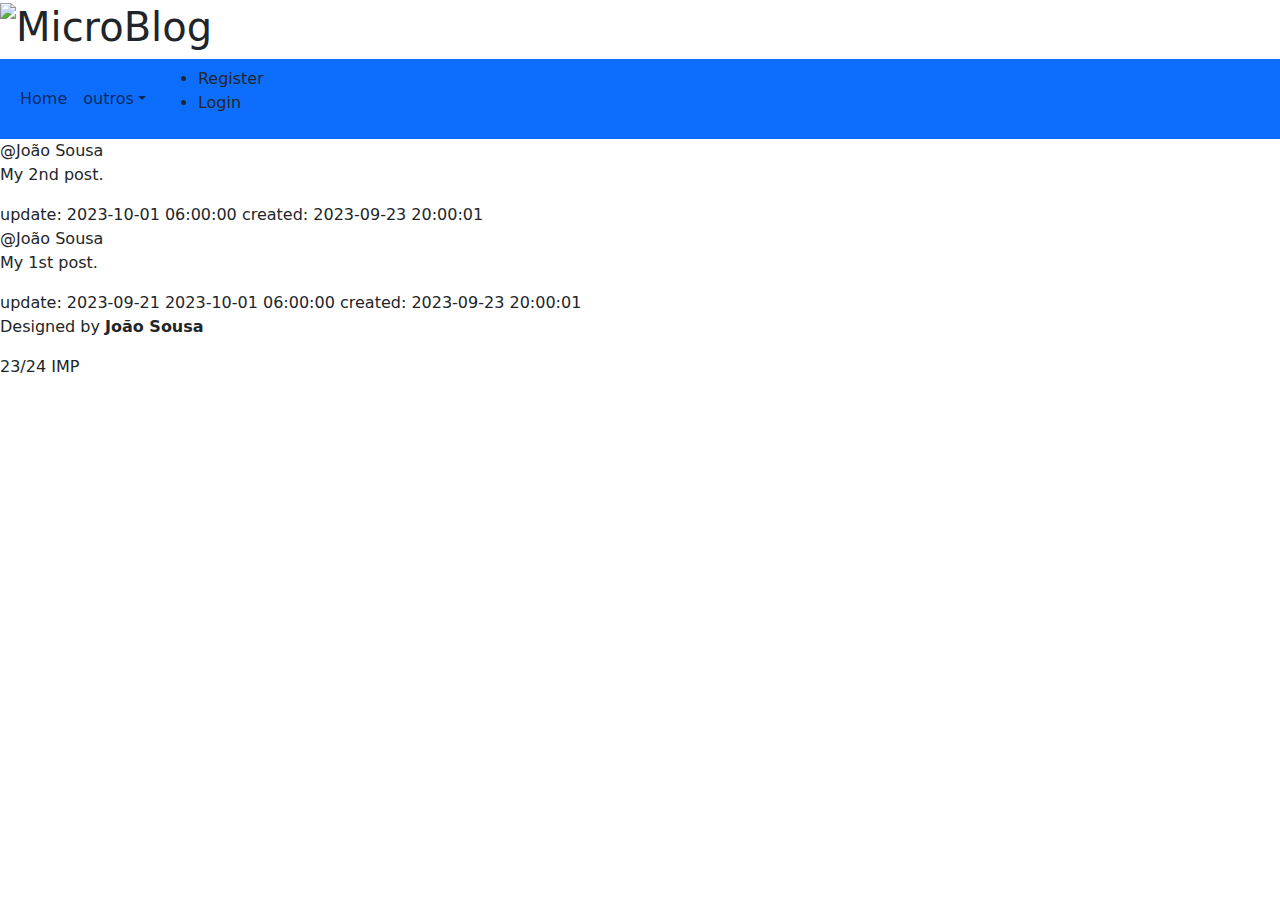
==== index.html @ b3b76b1d "1versao Lab3" ====
<!DOCTYPE html>
<html lang="en">
<head>
    <title>Bootstrap 5 Example</title>
    <meta charset="utf-8">
    <meta name="viewport" content="width=device-width, initial-scale=1">
    <link href="https://cdn.jsdelivr.net/npm/bootstrap@5.3.1/dist/css/bootstrap.min.css" rel="stylesheet">
    <script src="https://cdn.jsdelivr.net/npm/bootstrap@5.3.1/dist/js/bootstrap.bundle.min.js"></script>
</head>
<body>
<header class="header">
    <h1><img src="src/images/microblogging-vs-blogging.ico" alt="MicroBlog"></h1>
</header>

<nav class="navbar navbar-expand-sm bg-primary">
    <div class="container-fluid">
        <!----<a class="navbar-brand" href="#">Logo</a>---->
        <button class="navbar-toggler" type="button" data-bs-toggle="collapse" data-bs-target="#collapsibleNavbar">
            <span class="navbar-toggler-icon"></span>
        </button>
        <div class="collapse navbar-collapse" id="collapsibleNavbar">
            <ul class="navbar-nav">
                <li class="nav-item">
                    <a class="nav-link" href="#">Home</a>
                </li>
                <li class="nav-item dropdown">
                    <a class="nav-link dropdown-toggle" href="#" role="button" data-bs-toggle="dropdown">outros</a>
                    <ul class="dropdown-menu">
                        <li><a class="dropdown-item" href="#">Html</a></li>
                        <li><a class="dropdown-item" href="#">CSS</a></li>
                        <li><a class="dropdown-item" href="#">Javascript</a></li>
                    </ul>
                </li>
            </ul>
        </div>
        <div class="container-fluid">
            <div>
                <ul class="">
                    <li class="nav-item">
                        <a class="nav-link" href="#">Register</a>
                    </li>
                    <li class="nav-item">
                        <a class="nav-link" href="#">Login</a>
                    </li>
                </ul>
            </div>
        </div>
    </div>
</nav>


<div id="posts">

    <div class="content">
        <span class="dados_autor">@João Sousa</span>
        <div class="post">
            <p>My 2nd post.</p>

        </div>
        <span class="update">update: 2023-10-01 06:00:00</span>
        <span class="created">created: 2023-09-23 20:00:01</span>

    </div>


    <div class="content">
        <span class="dados_autor">@João Sousa</span>
        <div class="post">
            <p>My 1st post.</p>

        </div>
        <span class="update">update: 2023-09-21 2023-10-01 06:00:00</span>
        <span class="created">created: 2023-09-23 20:00:01</span>

    </div>
</div>


<footer>
    <div class="footer">
        <div class="owner">
            <p>Designed by <strong>João Sousa</strong></p>
        </div>
        <div class="date">
            <p>23/24 IMP</p>
        </div>
    </div>
</footer>
</body>
</html>
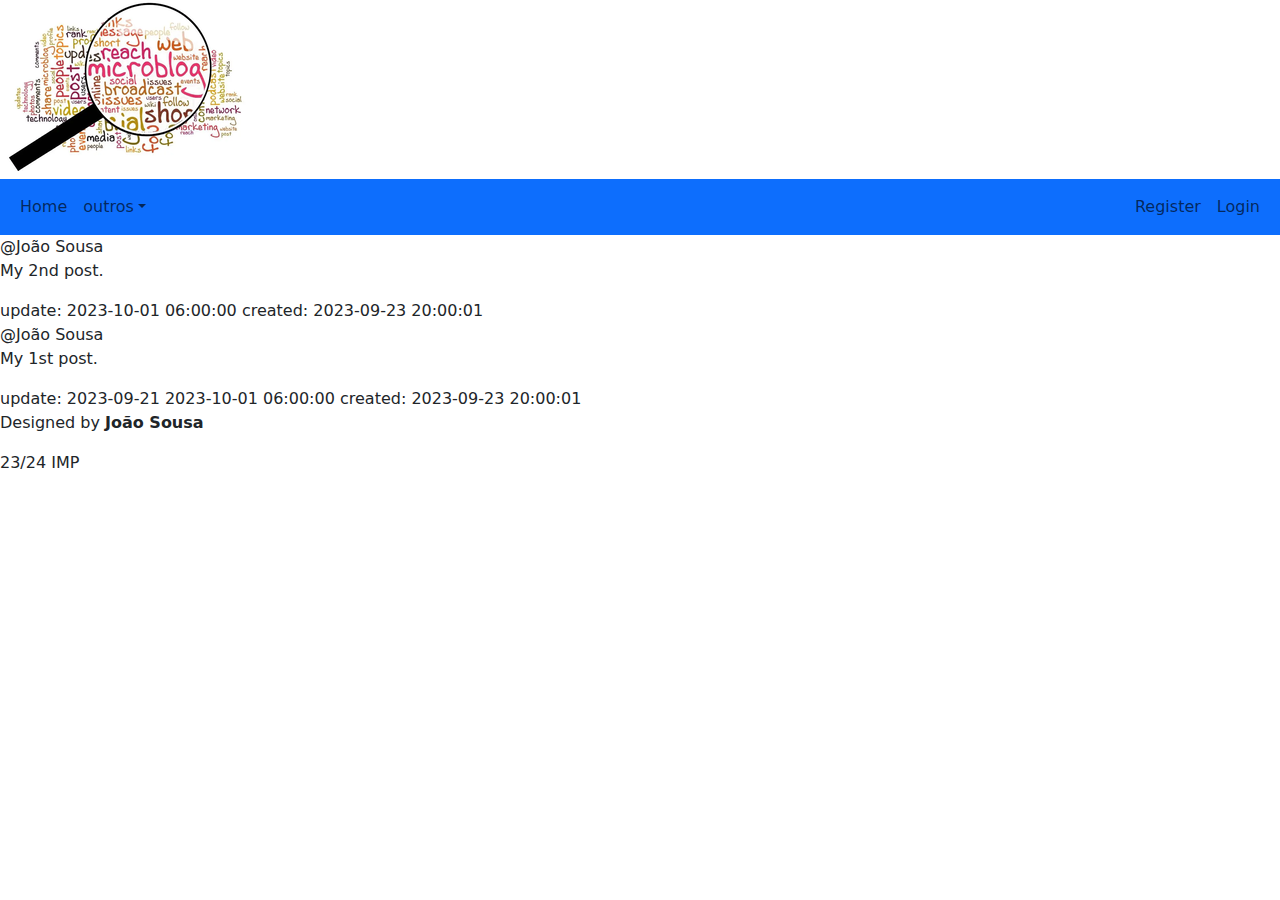
==== commit bf1289fa: "Nav finalizado" ====
--- a/index.html
+++ b/index.html
@@ -9,7 +9,7 @@
 </head>
 <body>
 <header class="header">
-    <h1><img src="src/images/microblogging-vs-blogging.ico" alt="MicroBlog"></h1>
+    <h1><img src="images/microblogging-vs-blogging.ico" alt="MicroBlog"></h1>
 </header>
 
 <nav class="navbar navbar-expand-sm bg-primary">
@@ -33,18 +33,14 @@
                 </li>
             </ul>
         </div>
-        <div class="container-fluid">
-            <div>
-                <ul class="">
-                    <li class="nav-item">
-                        <a class="nav-link" href="#">Register</a>
-                    </li>
-                    <li class="nav-item">
-                        <a class="nav-link" href="#">Login</a>
-                    </li>
-                </ul>
-            </div>
-        </div>
+        <ul class="navbar-nav">
+            <li class="nav-item">
+                <a class="nav-link" href="#">Register</a>
+            </li>
+            <li class="nav-item">
+                <a class="nav-link" href="#">Login</a>
+            </li>
+        </ul>
     </div>
 </nav>
 
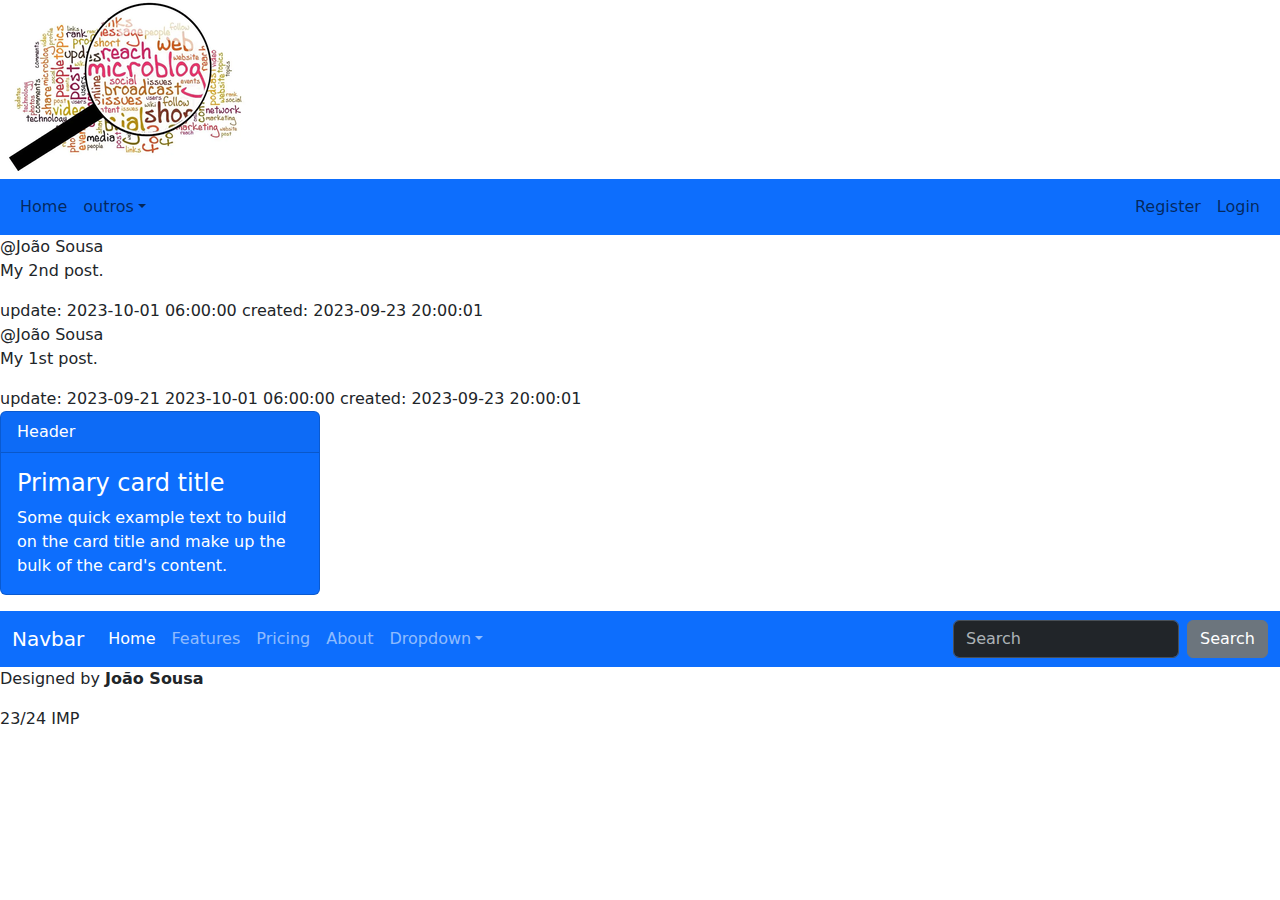
==== commit f72877c6: "versao teste" ====
--- a/index.html
+++ b/index.html
@@ -71,6 +71,55 @@
     </div>
 </div>
 
+<div class="card text-white bg-primary mb-3" style="max-width: 20rem;">
+    <div class="card-header">Header</div>
+    <div class="card-body">
+        <h4 class="card-title">Primary card title</h4>
+        <p class="card-text">Some quick example text to build on the card title and make up the bulk of the card's content.</p>
+    </div>
+</div>
+
+<nav class="navbar navbar-expand-lg bg-primary" data-bs-theme="dark">
+    <div class="container-fluid">
+        <a class="navbar-brand" href="#">Navbar</a>
+        <button class="navbar-toggler" type="button" data-bs-toggle="collapse" data-bs-target="#navbarColor01" aria-controls="navbarColor01" aria-expanded="false" aria-label="Toggle navigation">
+            <span class="navbar-toggler-icon"></span>
+        </button>
+        <div class="collapse navbar-collapse" id="navbarColor01">
+            <ul class="navbar-nav me-auto">
+                <li class="nav-item">
+                    <a class="nav-link active" href="#">Home
+                        <span class="visually-hidden">(current)</span>
+                    </a>
+                </li>
+                <li class="nav-item">
+                    <a class="nav-link" href="#">Features</a>
+                </li>
+                <li class="nav-item">
+                    <a class="nav-link" href="#">Pricing</a>
+                </li>
+                <li class="nav-item">
+                    <a class="nav-link" href="#">About</a>
+                </li>
+                <li class="nav-item dropdown">
+                    <a class="nav-link dropdown-toggle" data-bs-toggle="dropdown" href="#" role="button" aria-haspopup="true" aria-expanded="false">Dropdown</a>
+                    <div class="dropdown-menu">
+                        <a class="dropdown-item" href="#">Action</a>
+                        <a class="dropdown-item" href="#">Another action</a>
+                        <a class="dropdown-item" href="#">Something else here</a>
+                        <div class="dropdown-divider"></div>
+                        <a class="dropdown-item" href="#">Separated link</a>
+                    </div>
+                </li>
+            </ul>
+            <form class="d-flex">
+                <input class="form-control me-sm-2" type="search" placeholder="Search">
+                <button class="btn btn-secondary my-2 my-sm-0" type="submit">Search</button>
+            </form>
+        </div>
+    </div>
+</nav>
+
 
 <footer>
     <div class="footer">
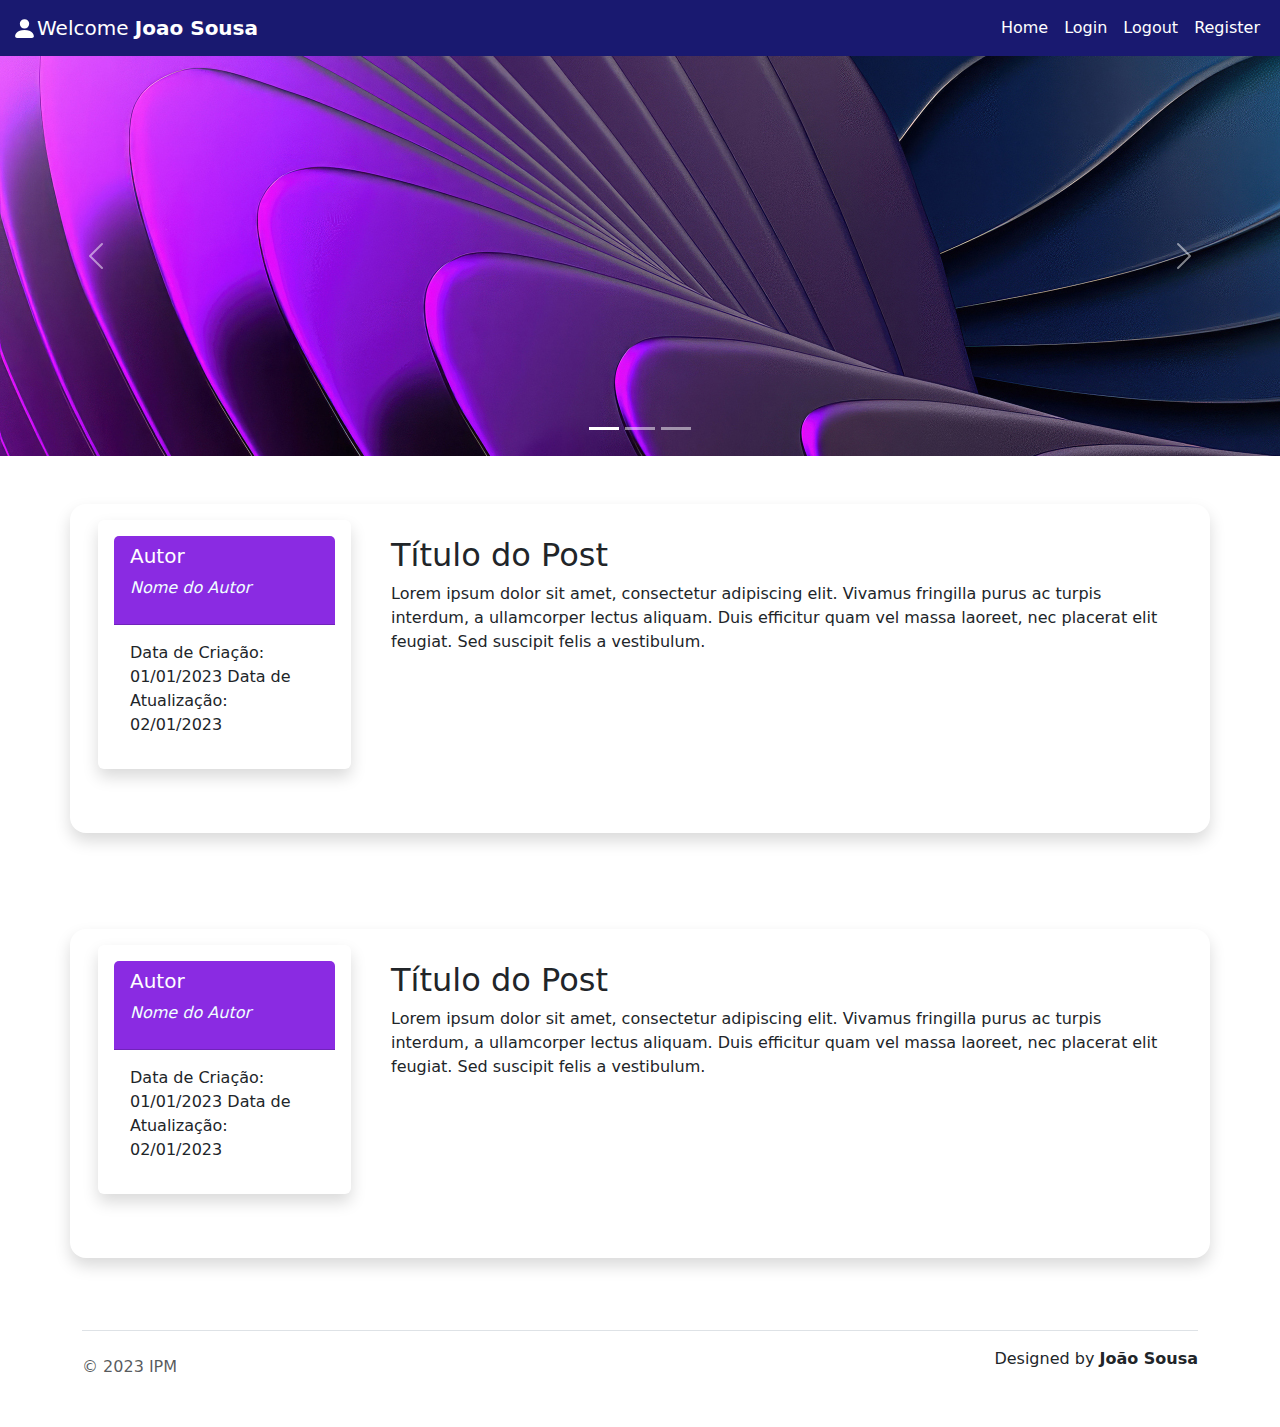
==== commit 6a747a00: "Template final dos post em Bootstrap5" ====
--- a/index.html
+++ b/index.html
@@ -1,135 +1,174 @@
 <!DOCTYPE html>
 <html lang="en">
+
 <head>
-    <title>Bootstrap 5 Example</title>
+    <title>Bootstrap 5 Website Example</title>
     <meta charset="utf-8">
     <meta name="viewport" content="width=device-width, initial-scale=1">
     <link href="https://cdn.jsdelivr.net/npm/bootstrap@5.3.1/dist/css/bootstrap.min.css" rel="stylesheet">
     <script src="https://cdn.jsdelivr.net/npm/bootstrap@5.3.1/dist/js/bootstrap.bundle.min.js"></script>
+    <link rel="stylesheet" href="CSS/style.css">
+
 </head>
-<body>
-<header class="header">
-    <h1><img src="images/microblogging-vs-blogging.ico" alt="MicroBlog"></h1>
-</header>
 
-<nav class="navbar navbar-expand-sm bg-primary">
-    <div class="container-fluid">
-        <!----<a class="navbar-brand" href="#">Logo</a>---->
-        <button class="navbar-toggler" type="button" data-bs-toggle="collapse" data-bs-target="#collapsibleNavbar">
-            <span class="navbar-toggler-icon"></span>
-        </button>
-        <div class="collapse navbar-collapse" id="collapsibleNavbar">
-            <ul class="navbar-nav">
-                <li class="nav-item">
-                    <a class="nav-link" href="#">Home</a>
-                </li>
-                <li class="nav-item dropdown">
-                    <a class="nav-link dropdown-toggle" href="#" role="button" data-bs-toggle="dropdown">outros</a>
-                    <ul class="dropdown-menu">
-                        <li><a class="dropdown-item" href="#">Html</a></li>
-                        <li><a class="dropdown-item" href="#">CSS</a></li>
-                        <li><a class="dropdown-item" href="#">Javascript</a></li>
-                    </ul>
-                </li>
-            </ul>
+<body class="d-flex flex-column h-100">
+
+    <nav class="navbar navbar-expand-lg">
+        <div class="container-fluid">
+            <!-- <a class="text-decoration-none p-3" href="#">Welcome</a> -->
+            <svg xmlns="http://www.w3.org/2000/svg" width="25" height="25" fill="white" class="bi bi-person-fill" viewBox="0 0 16 16">
+                <path d="M3 14s-1 0-1-1 1-4 6-4 6 3 6 4-1 1-1 1H3Zm5-6a3 3 0 1 0 0-6 3 3 0 0 0 0 6Z"/>
+              </svg>
+            <div class="navbar-brand">
+                <span class="navbar-text text-white">Welcome <strong>Joao Sousa</strong></span>
+            </div>
+            <!-- <a class="navbar-brand  p-3" href="#">Home</a> -->
+            <button class="navbar-toggler bg-light" type="button" data-bs-toggle="collapse" data-bs-target="#navbarNav"
+                aria-controls="navbarNav" aria-expanded="false" aria-label="Toggle navigation">
+                <span class="navbar-toggler-icon"></span>
+            </button>
+            <div class="collapse navbar-collapse justify-content-end" id="navbarNav">
+                <ul class="navbar-nav">
+                    <li class="nav-item">
+                        <a class="nav-link" href="#">Home</a>
+                    </li>
+                    <li class="nav-item">
+                        <a class="nav-link" href="#">Login</a>
+                    </li>
+                    <li class="nav-item">
+                        <a class="nav-link" href="#">Logout</a>
+                    </li>
+                    <li class="nav-item">
+                        <a class="nav-link" href="#">Register</a>
+                    </li>
+                </ul>
+            </div>
         </div>
-        <ul class="navbar-nav">
-            <li class="nav-item">
-                <a class="nav-link" href="#">Register</a>
-            </li>
-            <li class="nav-item">
-                <a class="nav-link" href="#">Login</a>
-            </li>
-        </ul>
-    </div>
-</nav>
+    </nav>
 
 
-<div id="posts">
+    <!-- Carousel -->
+    <div id="carousel_principal" class="carousel slide" data-bs-ride="carousel">
 
-    <div class="content">
-        <span class="dados_autor">@João Sousa</span>
-        <div class="post">
-            <p>My 2nd post.</p>
+        <!-- Indicators/dots -->
+        <div class="carousel-indicators">
+            <button type="button" data-bs-target="#carousel_principal" data-bs-slide-to="0" class="active"></button>
+            <button type="button" data-bs-target="#carousel_principal" data-bs-slide-to="1"></button>
+            <button type="button" data-bs-target="#carousel_principal" data-bs-slide-to="2"></button>
+        </div>
 
+        <!-- The slideshow/carousel -->
+        <div class="carousel-inner">
+            <div class="carousel-item active">
+                <img src="imagens/test1.png" alt="imagem_html" class="d-block w-100">
+            </div>
+            <div class="carousel-item">
+                <img src="imagens/test2.png" alt="imagem_css" class="d-block w-100">
+            </div>
+            <div class="carousel-item">
+                <img src="imagens/test3.png" alt="imagem_javascript" class="d-block w-100">
+            </div>
         </div>
-        <span class="update">update: 2023-10-01 06:00:00</span>
-        <span class="created">created: 2023-09-23 20:00:01</span>
 
+
+        <!-- Left and right controls/icons -->
+        <button class="carousel-control-prev" type="button" data-bs-target="#carousel_principal" data-bs-slide="prev">
+            <span class="carousel-control-prev-icon"></span>
+        </button>
+        <button class="carousel-control-next" type="button" data-bs-target="#carousel_principal" data-bs-slide="next">
+            <span class="carousel-control-next-icon"></span>
+        </button>
+    </div>
+
+    <div class="container mt-5">
+        <div class="row shadow p-3 mb-5 rounded-4">
+            <div class="col-md-3">
+                <div class="card shadow p-3 mb-5 bg-body rounded">
+                    <div class="card-header">
+                        <h5 class="card-title">Autor</h5>
+                        <p class="autorNome">Nome do Autor</p>
+                    </div>
+                    <div class="card-body">
+                        <span>Data de Criação: 01/01/2023</span>
+                        <span>Data de Atualização: 02/01/2023</span>
+                    </div>
+                </div>
+            </div>
+
+
+            <!-- Conteúdo do Post (Lado Direito) -->
+            <div class="col-md-9">
+                <div class="card">
+                    <div class="card-body">
+                        <h2 class="card-title">Título do Post</h2>
+                        <p class="card-text">
+                            Lorem ipsum dolor sit amet, consectetur adipiscing elit. Vivamus fringilla purus ac turpis
+                            interdum, a ullamcorper lectus aliquam.
+                            Duis efficitur quam vel massa laoreet, nec placerat elit feugiat. Sed suscipit felis a
+                            vestibulum.
+                        </p>
+                        <!-- Adicione mais conteúdo do post aqui -->
+                    </div>
+                </div>
+            </div>
+        </div>
     </div>
 
 
-    <div class="content">
-        <span class="dados_autor">@João Sousa</span>
-        <div class="post">
-            <p>My 1st post.</p>
+    <div class="container mt-5">
+        <div class="row shadow p-3 mb-5 rounded-4">
+            <div class="col-md-3">
+                <div class="card shadow p-3 mb-5 bg-body rounded">
+                    <div class="card-header">
+                        <h5 class="card-title">Autor</h5>
+                        <p class="autorNome">Nome do Autor</p>
+                    </div>
+                    <div class="card-body">
+                        <span>Data de Criação: 01/01/2023</span>
+                        <span>Data de Atualização: 02/01/2023</span>
+                    </div>
+                </div>
+            </div>
+
+
+            <!-- Conteúdo do Post (Lado Direito) -->
+            <div class="col-md-9">
+                <div class="card">
+                    <div class="card-body">
+                        <h2 class="card-title-post">Título do Post</h2>
+                        <p class="card-text">
+                            Lorem ipsum dolor sit amet, consectetur adipiscing elit. Vivamus fringilla purus ac turpis
+                            interdum, a ullamcorper lectus aliquam.
+                            Duis efficitur quam vel massa laoreet, nec placerat elit feugiat. Sed suscipit felis a
+                            vestibulum.
+                        </p>
+                        <!-- Adicione mais conteúdo do post aqui -->
+                    </div>
+                </div>
+            </div>
+        </div>
+    </div>
+
+    <!-- <div class="mt-5 p-4 bg-dark text-white">
+        <p style="text-align: end;">Footer</p>
+    </div> -->
+
+    <!-- <footer class="footer mt-auto py-3">
+        <div class="container">
+            <!-- <span class="text-white">Place sticky footer content here.</span> --
+            <p class="ml-end text-white">&copy; 2023 IPM</p>
 
         </div>
-        <span class="update">update: 2023-09-21 2023-10-01 06:00:00</span>
-        <span class="created">created: 2023-09-23 20:00:01</span>
-
-    </div>
-</div>
-
-<div class="card text-white bg-primary mb-3" style="max-width: 20rem;">
-    <div class="card-header">Header</div>
-    <div class="card-body">
-        <h4 class="card-title">Primary card title</h4>
-        <p class="card-text">Some quick example text to build on the card title and make up the bulk of the card's content.</p>
-    </div>
-</div>
-
-<nav class="navbar navbar-expand-lg bg-primary" data-bs-theme="dark">
-    <div class="container-fluid">
-        <a class="navbar-brand" href="#">Navbar</a>
-        <button class="navbar-toggler" type="button" data-bs-toggle="collapse" data-bs-target="#navbarColor01" aria-controls="navbarColor01" aria-expanded="false" aria-label="Toggle navigation">
-            <span class="navbar-toggler-icon"></span>
-        </button>
-        <div class="collapse navbar-collapse" id="navbarColor01">
-            <ul class="navbar-nav me-auto">
-                <li class="nav-item">
-                    <a class="nav-link active" href="#">Home
-                        <span class="visually-hidden">(current)</span>
-                    </a>
-                </li>
-                <li class="nav-item">
-                    <a class="nav-link" href="#">Features</a>
-                </li>
-                <li class="nav-item">
-                    <a class="nav-link" href="#">Pricing</a>
-                </li>
-                <li class="nav-item">
-                    <a class="nav-link" href="#">About</a>
-                </li>
-                <li class="nav-item dropdown">
-                    <a class="nav-link dropdown-toggle" data-bs-toggle="dropdown" href="#" role="button" aria-haspopup="true" aria-expanded="false">Dropdown</a>
-                    <div class="dropdown-menu">
-                        <a class="dropdown-item" href="#">Action</a>
-                        <a class="dropdown-item" href="#">Another action</a>
-                        <a class="dropdown-item" href="#">Something else here</a>
-                        <div class="dropdown-divider"></div>
-                        <a class="dropdown-item" href="#">Separated link</a>
-                    </div>
-                </li>
-            </ul>
-            <form class="d-flex">
-                <input class="form-control me-sm-2" type="search" placeholder="Search">
-                <button class="btn btn-secondary my-2 my-sm-0" type="submit">Search</button>
-            </form>
-        </div>
-    </div>
-</nav>
+    </footer> -->
+    <div class="container">
+        <footer class="d-flex flex-wrap justify-content-between align-items-center py-3 my-4 border-top">
+          <p class="col-md-4 mb-0 text-body-secondary">&copy; 2023 IPM</p> 
+          <p class="text-align-end">Designed by <strong>João Sousa</strong></p>
+        </footer>
+      </div>
+      
 
 
-<footer>
-    <div class="footer">
-        <div class="owner">
-            <p>Designed by <strong>João Sousa</strong></p>
-        </div>
-        <div class="date">
-            <p>23/24 IMP</p>
-        </div>
-    </div>
-</footer>
 </body>
+
 </html>--- a/CSS/style.css
+++ b/CSS/style.css
@@ -0,0 +1,63 @@
+html {
+	scroll-behavior: smooth;
+}
+
+
+.carousel-item{
+    width: auto;
+    height: auto;
+    object-fit: cover;
+    image-responsise;
+}
+
+#carousel_principal {
+    max-height: 400px;
+    width: 100%;
+    overflow: hidden;
+}
+
+.navbar {
+    background-color: midnightblue;
+}
+
+.card-header {
+    background-color: blueviolet;
+}
+
+.navbar  a {
+    color: white;
+}
+
+.footer {
+    background-color: midnightblue;
+}
+
+.container h5 {
+    color: white;
+}
+
+.autorNome {
+    color: azure;
+    font-style: italic;
+}
+
+.card {
+    border: 0px;
+}
+
+.navbar-nav .nav-link:hover {
+    background-color: azure;
+}
+
+.navbar-brand:hover {
+    background-color: rgb(113, 146, 218);
+    border-radius: 3px;
+}
+
+.welc {
+    color: white;
+    font-style: italic;
+}
+
+
+
